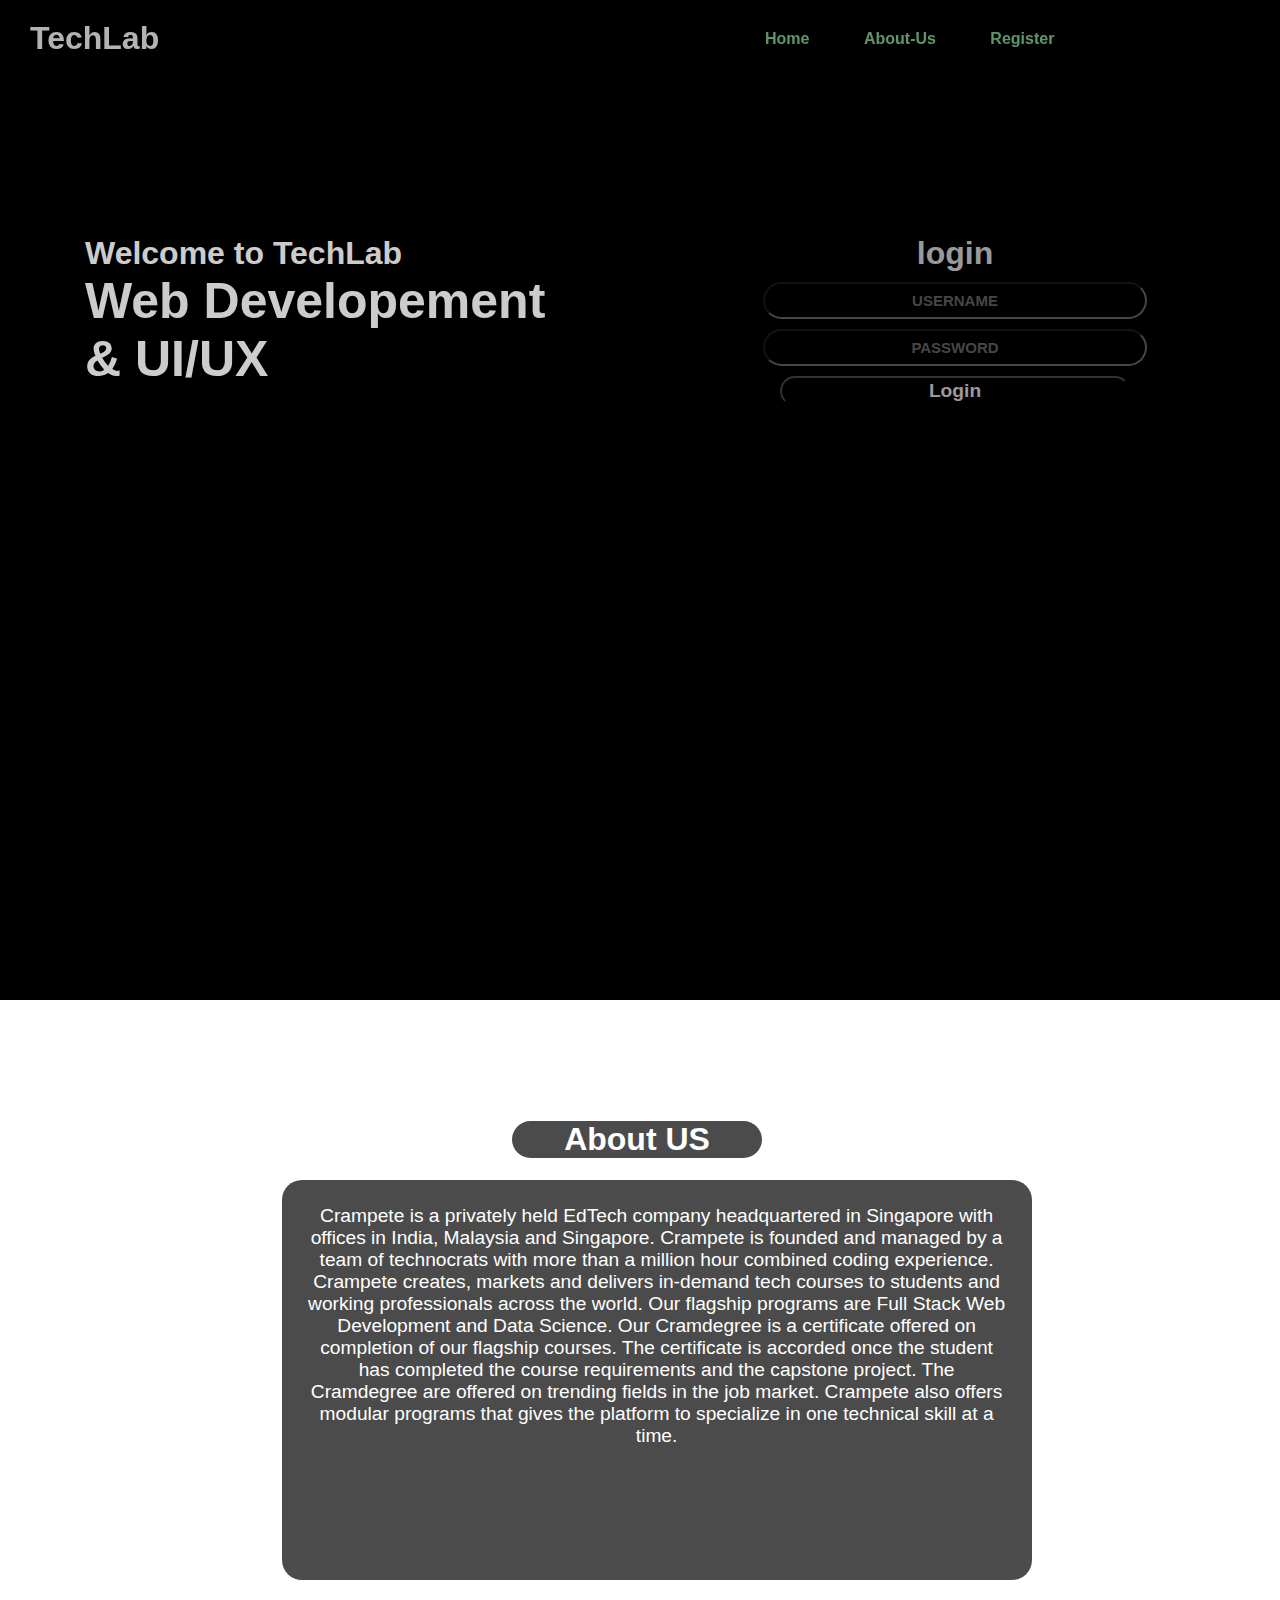
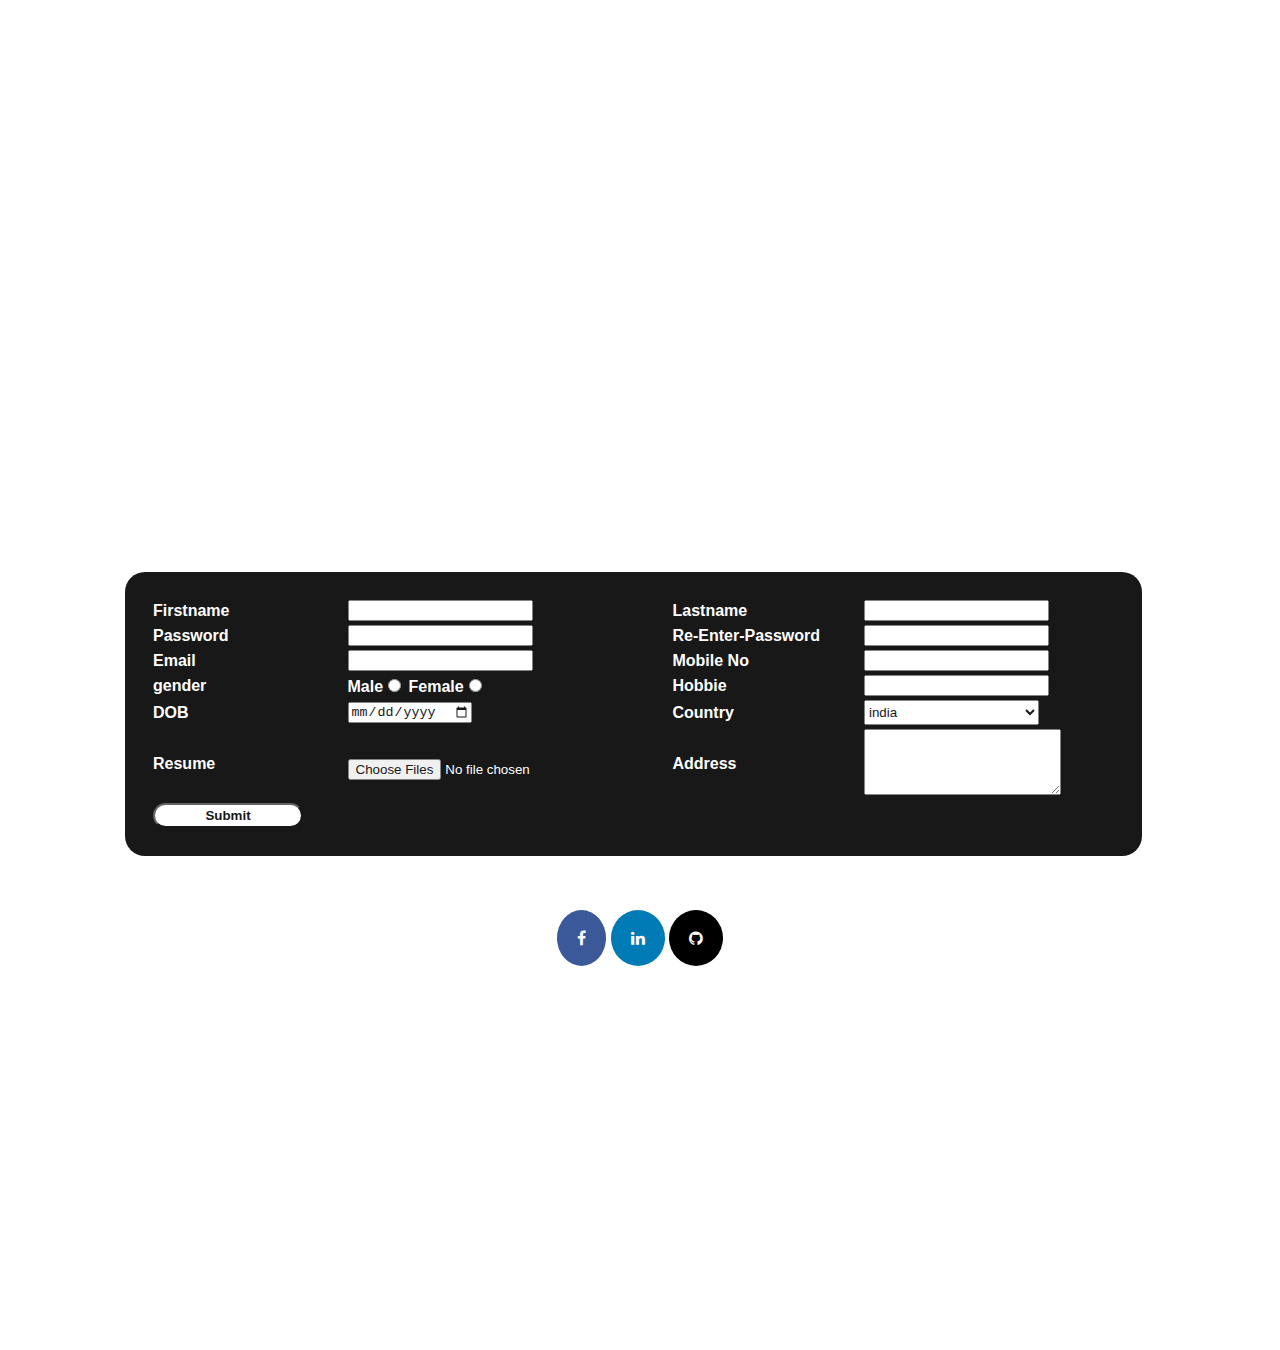
==== index.html @ e13df38d "Rename Index.html to index.html" ====
<!DOCTYPE html>
<html lang="en">

<head>
    <meta charset="UTF-8" />
    <meta name="viewport" content="width=device-width, initial-scale=1.0" />
    <link rel="stylesheet" href="style.css" />
    <link rel="stylesheet" href="https://cdnjs.cloudflare.com/ajax/libs/font-awesome/4.7.0/css/font-awesome.min.css">
    <title>Assignment</title>
</head>

<body>
    <header>
        <div class="container">
            <a style="text-decoration: none;" href="./Index.html"><h1 style="margin-top: 20px;">TechLab</h1></a>
            <nav>
                <a href="#window1">Home</a>
                <a href="#window2">About-Us</a>
                <a href="#window3">Register</a>
            </nav>
        </div>
    </header>
    <div class="main">
        <div id="window1">
            <div class="box" id="box1">
                <h1 style="margin: 0;">Welcome to TechLab</h1>
                <strong>
                    <h1 style="font-size: 50px; margin: 0; color: white;opacity: 1;">
                        Web Developement & UI/UX
                    </h1>
                </strong>
            </div>
            <div class="box" id="box2">
                <h1>login</h1>
                <div>
                    <input type="text" name="uname" id="" placeholder="USERNAME" />
                </div>
                <div><input type="password" name="" id="" placeholder="PASSWORD" /></div>
                <div><button class="btn" style="width: 350px;">Login</button></div>
            </div>
        </div>
        <div id="window2">
            <h1 style="
            color: white;
            border-radius: 20px;
            width: 250px;
            opacity: 0.7;
            background-color: black;
            margin-left: 40%;
          ">
                About US
            </h1>

            <p style="
            color: white;
            font-size: larger;
            border-radius: 20px;
            opacity: 0.7;
            padding: 25px;
            width: 700px;
            height: 350px;
            background-color: black;
            margin-top: 20px;
            margin-left: 22%;
          ">
                Crampete is a privately held EdTech company headquartered in Singapore
                with offices in India, Malaysia and Singapore. Crampete is founded and
                managed by a team of technocrats with more than a million hour
                combined coding experience. Crampete creates, markets and delivers
                in-demand tech courses to students and working professionals across
                the world. Our flagship programs are Full Stack Web Development and
                Data Science. Our Cramdegree is a certificate offered on completion of
                our flagship courses. The certificate is accorded once the student has
                completed the course requirements and the capstone project. The
                Cramdegree are offered on trending fields in the job market. Crampete
                also offers modular programs that gives the platform to specialize in
                one technical skill at a time.
        </p>
        <div>
            <img src="" alt="">
        </div>
        </div>
        <div id="window3">
            <h1 style="margin-top: 80px;text-align: center;">Register</h1>
            <div style="margin-top: 30px;margin-left: 100px;">
                <form action="">
                    <table
                        style="width: 90%;background-color: black;opacity: .9;text-align: left; border-radius: 20px;padding: 25px;">
                        <tr>
                            <th>Firstname</th>
                            <th> <input type="text" name="uname" id="" placeholder="" /></th>
                            <th>Lastname</th>
                            <th> <input type="text" name="uname" id="" placeholder="" /></th>
                        </tr>
                        <tr>
                            <th>Password</th>
                            <th> <input type="Password" name="uname" id="" placeholder="" /></th>
                            <th>Re-Enter-Password</th>
                            <th> <input type="password" name="uname" id="" placeholder="" /></th>
                        </tr>
                        <tr>
                            <th>Email</th>
                            <th> <input type="email" name="uname" id="" placeholder="" /></th>
                            <th>Mobile No</th>
                            <th> <input type="password" name="uname" id="" placeholder="" /></th>
                        </tr>
                        <tr>
                            <th>gender</th>
                            <th>Male<input type="radio" name="gender" value="male">
                                Female<input type="radio" name="gender" value="female">
                            <th>Hobbie</th>
                            <th> <input type="text" name="uname" id="" placeholder="" /></th>
                        </tr>
                        <tr>
                            <th>DOB</th>
                            <th><input type="date" id="birthday" name="birthday"></th>
                            <th>Country</th>
                            <th><select style="width: 175px;height:25px;" id="cars" name="cars">
                                    <option value="india">india</option>
                                    <option value="America">America</option>
                                    <option value="France">France</option>
                                    <option value="Japan">Japan</option>
                                </select></th>
                        </tr>
                        <tr>
                            <th>Resume</th>
                            <th> <input type="file" id="files" name="files" multiple style="margin-top: 10px;"></th>
                            <th>Address</th>
                            <th><textarea id="w3mission" rows="4" cols="22"></textarea></th>
                        </tr>
                        <tr>
                            <th><button class="sub" type="submit" form="form1" value="Submit">Submit</button></th>
                        </tr>
                    </table>
                </form>
            </div>
            <br><br><br>
            <div style="text-align: center;">
                <a href="#" class="fa fa-facebook"></a>
                <a href="https://www.linkedin.com/in/muhammedshihabvk" class="fa fa-linkedin"></a>
                <a href="#" class="fa fa-github"></a>
            </div>
            <div style="text-align: center;">
                <h4>Copywrite &copy; 2020 <a style="color: white;text-decoration: none;" href="">shihab.com</a> </h4>
            </div>
            
        </div>
    </div>
</body>

</html>
---- style.css ----
html {
  scroll-behavior: smooth;
}
body {
    box-sizing: border-box;
  margin: 0;
  font-family: 'Segoe UI', Tahoma, Geneva, Verdana, sans-serif;"
}
#window1 {
  background-image: url(./abandoned-forest-industry-nature-34950.jpg);
  background-size: 100em;
  background-repeat: no-repeat;
  background-attachment: fixed;
  background-color: black;
  width: 100%;
  height: 100vh;
  padding: 50px;
  display: flex;
}
.box{
    width: 400px;
    height: 300px;
    background-color: black;
    margin-top: 150px;
}
#box1{
    opacity: .8;
}
#box2{
    opacity: .6;
}
#window2 {
  padding-top: 100px;
  background-image: url(./abandoned-forest-industry-nature-34950.jpg);
  background-size: 100%;
  background-attachment: fixed;
  width: 100%;
  height: 100vh;
  text-align: center;
}
#window3 {
  /* background-color: #a7d7ac; */
  color: white;
  padding: 25px;
  background-image: url(./abandoned-forest-industry-nature-34950.jpg);
  background-size: 100%;
  background-attachment: fixed;
  height: 100vh;
}
header {
  z-index: 100;
  position: fixed;
  width: 98%;
  height: 70px;
  background-color: black;
  opacity: .7;
  border-bottom-left-radius: 20px;
  border-bottom-right-radius: 20px;
  transition: 0.5s ease-out;
}
header:hover {
  /* border-bottom: 1px solid white; */
  /* box-shadow: 2px 2px 7px 1px rgb(209, 209, 209); */
  box-shadow: 1px -12px 53px 16px #000000;
}
header .container nav {
  word-spacing: 50px;
  margin-top: 30px;
  margin-right: 200px;
}
header .container nav a {
  text-decoration: none;
  font-family: Arial, Helvetica, sans-serif;
  font-weight: bolder;
  color: #88d498;
  transition: 0.5s ease-in-out;
}
header .container nav a:hover {
  text-decoration: none;
  font-family: Arial, Helvetica, sans-serif;
  font-weight: bolder;
  color: white;
}
header .container h1 {
  margin-left: 30px;
  color: white;
}
header .container {
  display: flex;
  justify-content: space-between;
}
.box{
    border-radius: 20px;
    padding: 35px; 
    width: 500px;
}
#box1:hover {
    /* border-bottom: 1px solid white; */
    /* box-shadow: 2px 2px 7px 1px rgb(209, 209, 209); */
    transition: 0.5s ease-in-out;
    box-shadow: 1px -12px 53px 16px #000000;
  }
  #box2{
    margin-left: 50px;
    text-align: center;
  }
#box2:hover {
    /* border-bottom: 1px solid white; */
    /* box-shadow: 2px 2px 7px 1px rgb(209, 209, 209); */
    transition: 0.5s ease-in-out;
    box-shadow: 1px -12px 53px 16px #000000;
  }
#window1 #box1 h1{
    color: white;
}

#window1 #box2 h1{
    margin: 0;
    color: white;

}
#box2 input[type=text],#box2 input[type=password]{
    font-size: 15px;
    font-weight: bolder;
    color: #88d498;
    text-align: center;
    background: transparent;
    outline: none;
    width: 350px;
    padding: 15px;
    margin-top: 10px;
    border-radius: 20px;
    height: 3px;
    transition: 0.5s ease-in-out;
}
#box2 input[type=text]:focus,#box2 input[type=password]:focus {
    border: none;
    font-size: 15px;
    color: #000000;
    text-align: center;
    background: white;
    outline: none;
    width: 350px;
    padding: 15px;
    margin-top: 10px;
    border-radius: 20px;
    height: 3px;
}
.btn{
    text-align: center;
    font-size: larger;
    outline: none;
    font-weight: bolder;
    margin-top:10px ;
    height: 30px;
    border-radius: 20px; 
    transition: 0.5s ease-in-out;
    background-color: #000000;
    color: white;
}
.btn:hover{
    outline: none;
    margin-top:5px ;
    height: 40px;
    border-radius: 20px; 
    background-color: white;
    color: black;
    transition: 0.5s ease-in-out;
}
.sub{
    width: 150px;
    font-weight: bolder;
    outline: none;
    background-color: white;
    color: black;
    height: 25px;
    border-radius: 15px;
}
.sub:hover{
    background-color: black;
    color: white;
    width: 150px;
    height: 25px;
    border-radius: 15px;
}
.fa {
    padding: 20px;
    font-size: 100px;
    text-align: center;
    text-decoration: none;
    border-radius: 50%;
  }
  .fa:hover {
    opacity: 0.7;
}
.fa-facebook {
  background: #3B5998;
  color: white;
}
.fa-linkedin {
    background: #007bb5;
    color: white;
  }
  .fa-github {
    background: black;
    color: white;
  }
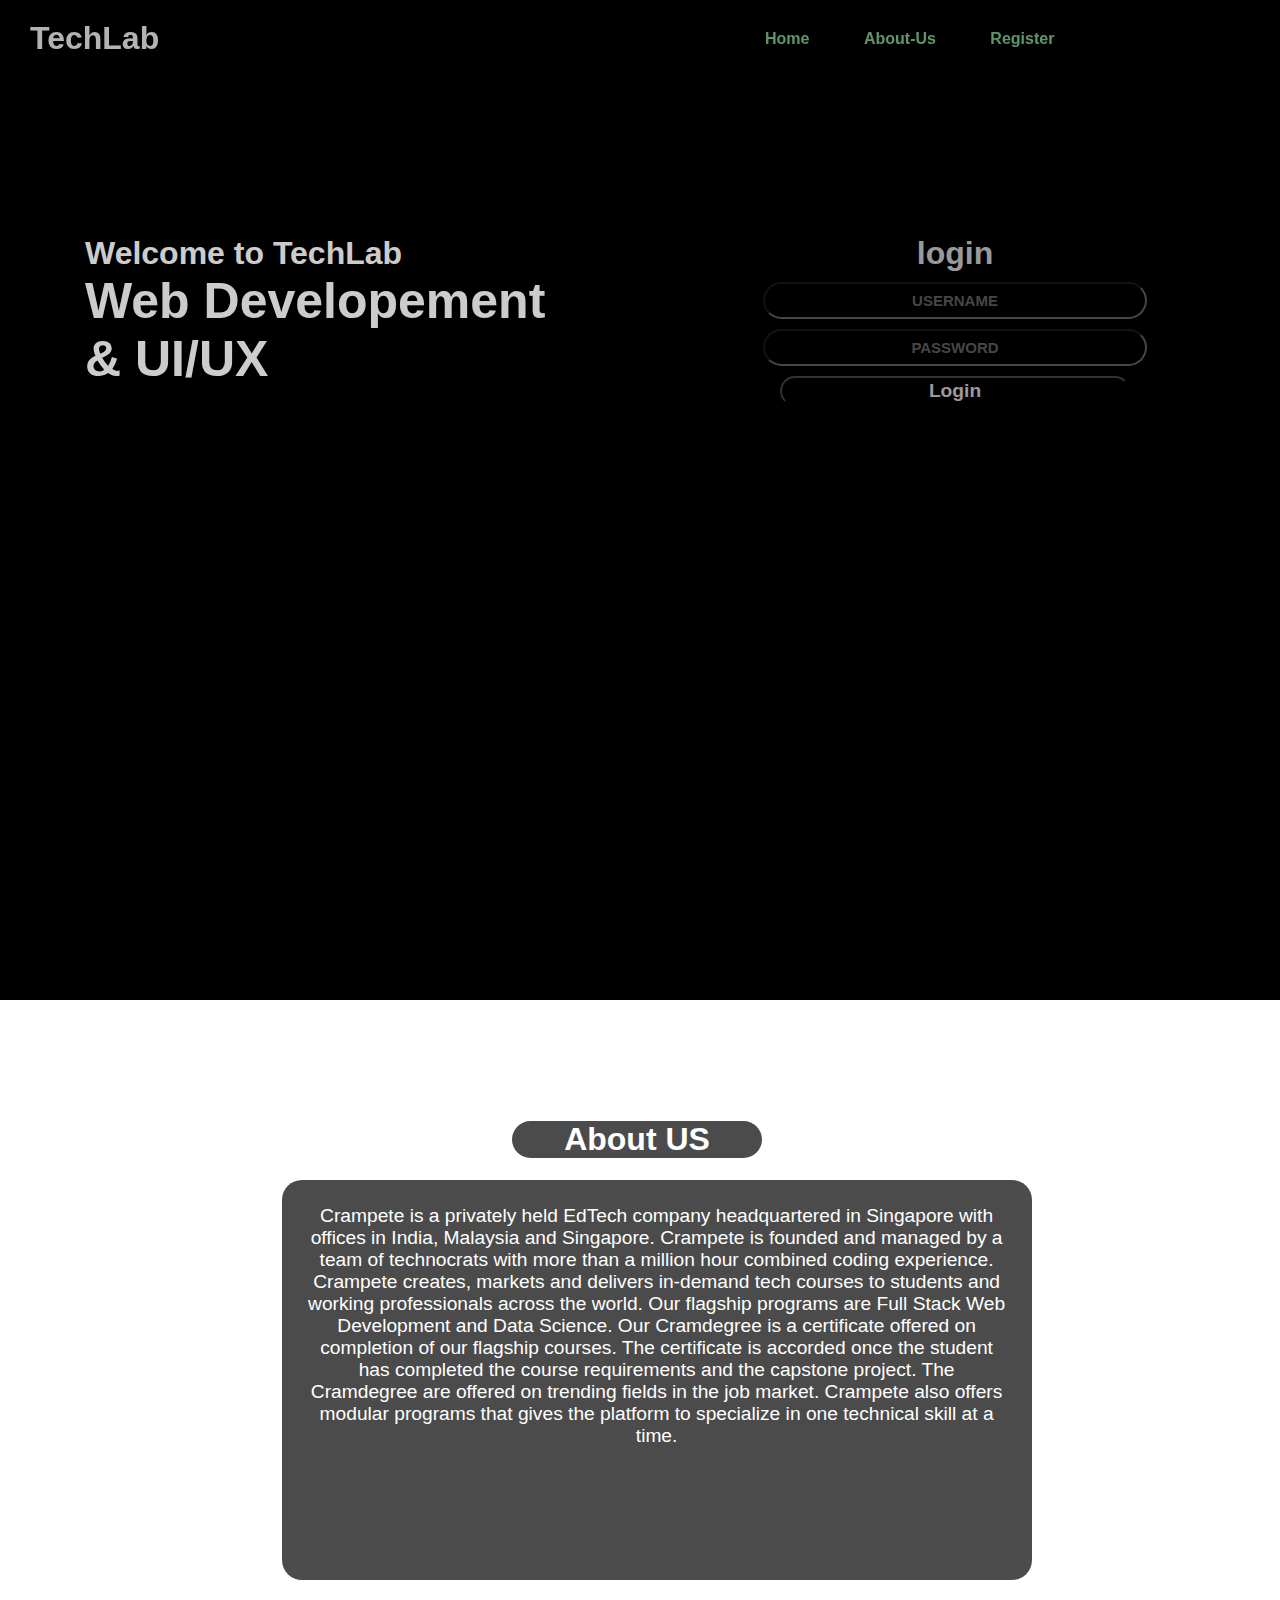
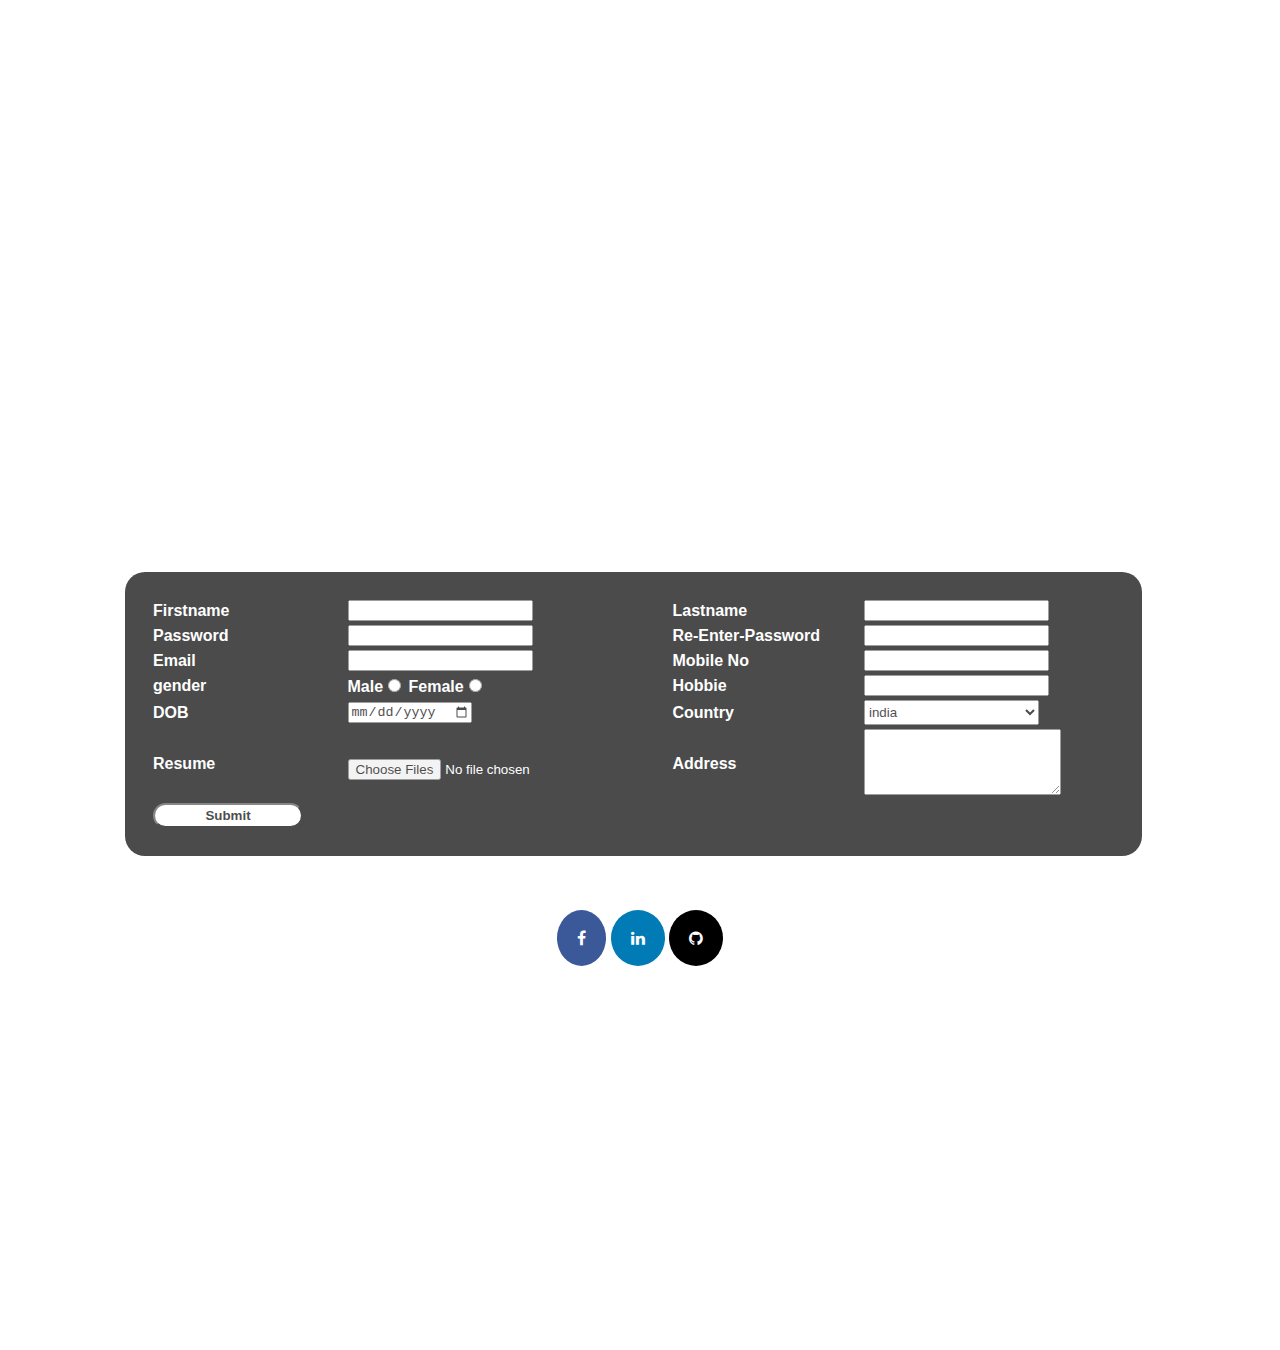
==== commit 07ca0ceb: "test file" ====
--- a/index.html
+++ b/index.html
@@ -6,7 +6,7 @@
     <meta name="viewport" content="width=device-width, initial-scale=1.0" />
     <link rel="stylesheet" href="style.css" />
     <link rel="stylesheet" href="https://cdnjs.cloudflare.com/ajax/libs/font-awesome/4.7.0/css/font-awesome.min.css">
-    <title>Assignment</title>
+    <title>TechLab</title>
 </head>
 
 <body>
@@ -85,7 +85,7 @@
             <div style="margin-top: 30px;margin-left: 100px;">
                 <form action="">
                     <table
-                        style="width: 90%;background-color: black;opacity: .9;text-align: left; border-radius: 20px;padding: 25px;">
+                        style="width: 90%;background-color: black;opacity: .7;text-align: left; border-radius: 20px;padding: 25px;">
                         <tr>
                             <th>Firstname</th>
                             <th> <input type="text" name="uname" id="" placeholder="" /></th>
